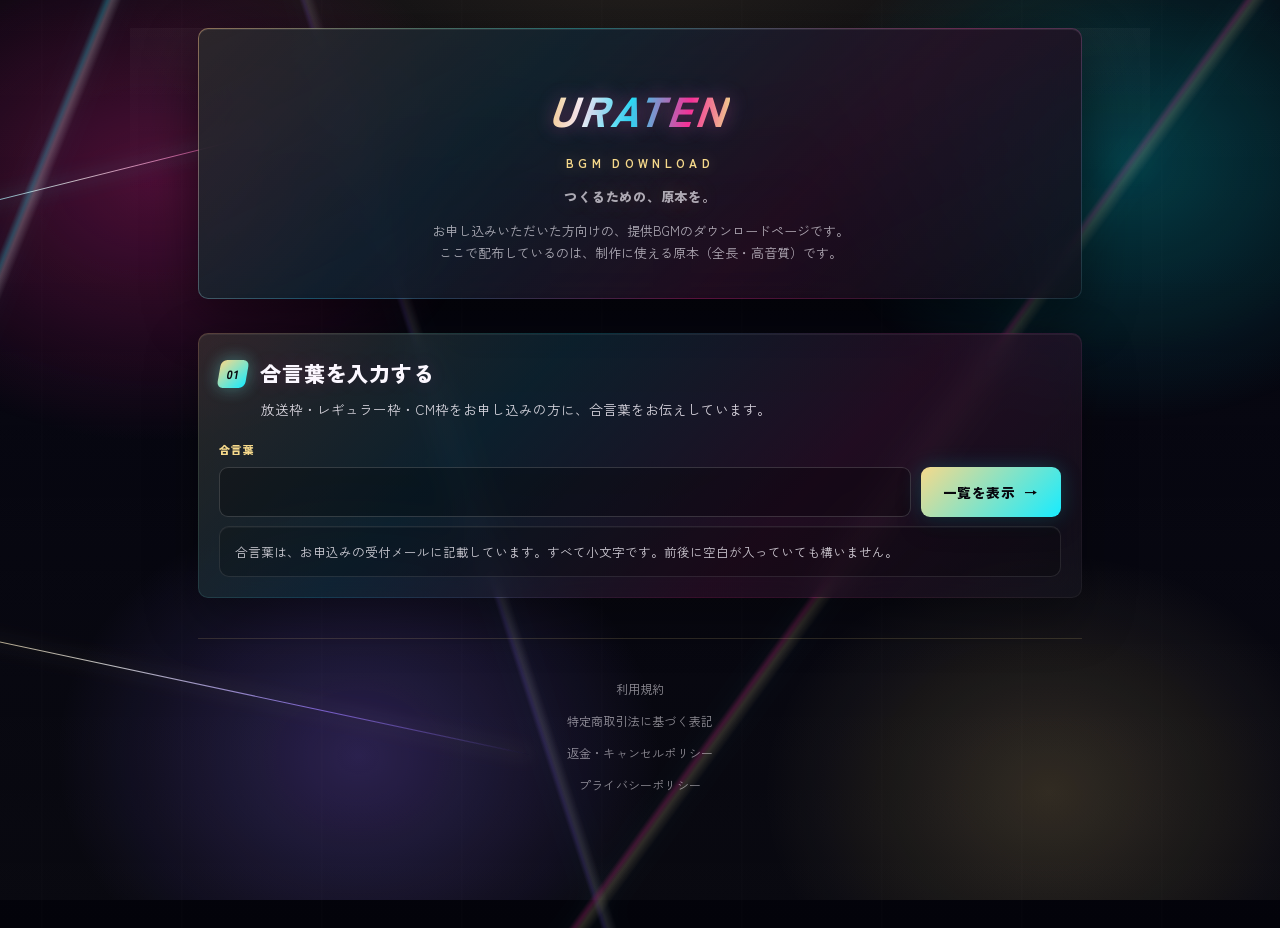
==== bgm-dl.html @ 4e3343b7 "BGMダウンロードページの追加" ====
<!DOCTYPE html>
<html lang="ja">
<head>
<meta charset="UTF-8">
<meta name="viewport" content="width=device-width, initial-scale=1.0">
<meta name="robots" content="noindex,nofollow">
<title>BGMダウンロード｜URATEN</title>
<meta name="description" content="URATENの放送枠・レギュラー枠・CM枠をお申し込みの方向けの、提供BGM原本のダウンロードページです。">
<link rel="preconnect" href="https://fonts.googleapis.com">
<link rel="preconnect" href="https://fonts.gstatic.com" crossorigin>
<link rel="stylesheet" href="https://fonts.googleapis.com/css2?family=Zen+Kaku+Gothic+New:wght@400;500;700;900&family=Noto+Sans+JP:wght@400;500;700;900&display=swap">
<link rel="stylesheet" href="./css/menu.css">
<link rel="stylesheet" href="./css/bgm.css">
</head>
<body>
<div class="lux-lines" aria-hidden="true"></div>
<div class="wrap">

  <div class="hero">
    <div class="logo">URATEN</div>
    <h1>BGM DOWNLOAD</h1>
    <p class="hero-catch">つくるための、原本を。</p>
    <p>お申し込みいただいた方向けの、提供BGMのダウンロードページです。<br>ここで配布しているのは、制作に使える原本（全長・高音質）です。</p>
  </div>

  <!-- ============ 01 合言葉 ============ -->
  <section class="group" id="gate">
    <div class="group-head"><div class="group-num">01</div><h2 class="group-title">合言葉を入力する</h2></div>
    <p class="group-sub">放送枠・レギュラー枠・CM枠をお申し込みの方に、合言葉をお伝えしています。</p>

    <form class="bgm-gate" id="bgmGate" novalidate>
      <label class="bgm-gate-label" for="bgmPass">合言葉</label>
      <div class="bgm-gate-row">
        <input class="bgm-gate-input" id="bgmPass" name="passphrase" type="text"
               autocapitalize="off" autocorrect="off" spellcheck="false" autocomplete="off"
               enterkeyhint="go" aria-describedby="bgmGateHelp">
        <button class="cta bgm-gate-btn" type="submit" id="bgmGateBtn">一覧を表示</button>
      </div>
      <p class="note" id="bgmGateHelp">合言葉は、お申込みの受付メールに記載しています。すべて小文字です。前後に空白が入っていても構いません。</p>
      <p class="bgm-gate-msg" id="bgmGateMsg" role="alert" hidden></p>
    </form>
  </section>

  <!-- ============ 02 BGMをダウンロードする ============ -->
  <section class="group" id="library" hidden>
    <div class="group-head"><div class="group-num">02</div><h2 class="group-title">BGMをダウンロードする</h2></div>
    <p class="group-sub">用途を選び、雰囲気とテンポで絞り込めます。左の再生ボタンで試聴、その隣のボタンで原本をダウンロードできます。</p>

    <div class="bgm-tabs" id="bgmTabs" role="tablist" aria-label="用途">
      <button type="button" class="bgm-tab is-on" role="tab" aria-selected="true" aria-controls="bgmList" data-category="cm">CM用</button>
      <button type="button" class="bgm-tab" role="tab" aria-selected="false" aria-controls="bgmList" data-category="talk">トーク用</button>
    </div>

    <div class="bgm-filter" id="bgmFilter"></div>

    <div class="bgm-bar">
      <p class="bgm-count" id="bgmCount">読み込み中です。</p>
      <button type="button" class="bgm-clear" id="bgmClear" hidden>絞り込みを解除</button>
    </div>

    <p class="bgm-excerpt" id="bgmExcerpt" hidden>トーク用の試聴は、約75秒の抜粋です。ダウンロードされる原本は全長です。</p>

    <div class="bgm-list" id="bgmList" role="tabpanel"></div>
    <p class="bgm-msg" id="bgmMsg">読み込み中です。</p>

    <div class="note flag">
      <b>提供BGMは、URATENでの放送に関わる制作にのみお使いいただけます。</b>再配布や、素材としての転売はできません。詳しくは<a href="./terms.html">利用規約</a>の「提供BGMの利用条件」をご確認ください。
    </div>
  </section>

  <footer>
    <div class="legal-links">
      <a href="./terms.html">利用規約</a>
      <a href="./tokushoho.html">特定商取引法に基づく表記</a>
      <a href="./refund.html">返金・キャンセルポリシー</a>
      <a href="./privacy.html">プライバシーポリシー</a>
    </div>
  </footer>
</div>
<script src="./js/bgm.js"></script>
<script src="./js/bgm-dl.js"></script>
<script>
  uratenBgmDl.init({
    /* ↓ デプロイした Worker のURL。末尾のスラッシュは付けない。
       未設定のままだとページ上にその旨が表示される。 */
    workerBase: 'https://uraten-bgm-dl.uraten-jp.workers.dev',
    dataUrl: './data/bgm.json',
    tagsUrl: './data/bgm-tags.json'
  });
</script>
</body>
</html>
---- css/menu.css ----
:root{
  --bg:#03030a; --bg2:#090914; --panel:#11111e; --panel2:#18172a;
  --line:rgba(255,255,255,.12); --ink:#fbf7ff; --dim:#a9a4c9;
  --pink:#ff2d95; --cyan:#17ecff; --lime:#d7ff5d; --violet:#8b6cff;
  --gold:#f6d98b; --rose:#ff6ab6; --glass:rgba(18,18,34,.62);
}
*{box-sizing:border-box;margin:0;padding:0}
html{scroll-behavior:smooth}
body{
  min-height:100vh;
  background:
    radial-gradient(900px 560px at 50% -10%,rgba(246,217,139,.14),transparent 62%),
    linear-gradient(180deg,#03030a 0%,#070711 46%,#03030a 100%);
  color:var(--ink);
  font-family:"Zen Kaku Gothic New","Noto Sans JP","Hiragino Kaku Gothic ProN","Yu Gothic",-apple-system,sans-serif;
  -webkit-font-smoothing:auto;
  line-height:1.7;
  padding:0 0 86px;
  overflow-x:hidden;
}
body::before{
  content:"";position:fixed;inset:0;z-index:0;pointer-events:none;opacity:.92;
  background:
    radial-gradient(44vw 34vw at 12% 20%,rgba(255,45,149,.30),transparent 60%),
    radial-gradient(42vw 34vw at 88% 18%,rgba(23,236,255,.25),transparent 60%),
    radial-gradient(38vw 32vw at 28% 84%,rgba(139,108,255,.28),transparent 62%),
    radial-gradient(36vw 30vw at 82% 88%,rgba(246,217,139,.18),transparent 62%),
    linear-gradient(180deg,rgba(255,255,255,.02),transparent 35%,rgba(255,255,255,.03));
  filter:saturate(1.15);
  animation:auroraShift 16s ease-in-out infinite alternate;
}
body::after{
  content:"";position:fixed;inset:-16%;z-index:0;pointer-events:none;opacity:.46;
  background:
    linear-gradient(112deg,transparent 0 18%,rgba(23,236,255,0) 18.35%,rgba(23,236,255,.58) 18.65%,rgba(255,255,255,.46) 18.85%,rgba(23,236,255,0) 19.3%,transparent 19.65% 100%),
    linear-gradient(126deg,transparent 0 62%,rgba(255,45,149,0) 62.1%,rgba(255,45,149,.48) 62.35%,rgba(246,217,139,.34) 62.58%,rgba(255,45,149,0) 63.05%,transparent 63.35% 100%),
    linear-gradient(72deg,transparent 0 42%,rgba(139,108,255,0) 42.25%,rgba(139,108,255,.36) 42.45%,rgba(255,255,255,.24) 42.62%,rgba(139,108,255,0) 43.05%,transparent 43.3% 100%),
    repeating-linear-gradient(90deg,rgba(255,255,255,.018) 0 1px,transparent 1px 140px);
  mix-blend-mode:screen;
  filter:blur(.22px) drop-shadow(0 0 10px rgba(23,236,255,.20));
  transform:translate3d(-2%,0,0) rotate(.001deg);
  animation:neonRunSlow 24s linear infinite;
}
.lux-lines{
  position:fixed;inset:0;z-index:0;pointer-events:none;overflow:hidden;opacity:.72;mix-blend-mode:screen
}
.lux-lines::before,
.lux-lines::after{
  content:"";position:absolute;width:56vw;height:1px;left:-22vw;top:20vh;
  background:linear-gradient(90deg,transparent,var(--cyan),#fff,var(--pink),transparent);
  box-shadow:0 0 16px var(--cyan),0 0 28px rgba(255,45,149,.34);
  transform:rotate(-14deg);
  animation:streakSlow 16s cubic-bezier(.55,0,.25,1) infinite;
}
.lux-lines::after{
  top:74vh;width:66vw;
  background:linear-gradient(90deg,transparent,var(--gold),#fff,var(--violet),transparent);
  animation-duration:22s;animation-delay:-5s;transform:rotate(12deg);
}
@keyframes auroraShift{0%{transform:translate3d(0,0,0) scale(1)}100%{transform:translate3d(0,-2%,0) scale(1.04)}}
@keyframes neonRunSlow{0%{background-position:-280px 0,340px 0,0 0,0 0}100%{background-position:620px 0,-720px 0,420px 0,220px 0}}
@keyframes streakSlow{0%{transform:translate3d(-30vw,0,0) rotate(-14deg);opacity:0}12%{opacity:.95}58%{opacity:.68}100%{transform:translate3d(138vw,0,0) rotate(-14deg);opacity:0}}
@keyframes goldPulse{0%,100%{box-shadow:0 0 18px rgba(246,217,139,.15),0 0 42px rgba(23,236,255,.08)}50%{box-shadow:0 0 26px rgba(246,217,139,.28),0 0 60px rgba(255,45,149,.12)}}
@keyframes panelSweep{0%,34%{transform:translateX(-55%)}72%,100%{transform:translateX(55%)}}

.wrap{
  position:relative;z-index:1;
  max-width:920px;margin:0 auto;padding:0 18px;
}
.wrap::before{
  content:"";position:absolute;inset:0 -50px 0;z-index:0;pointer-events:none;
  background:
    linear-gradient(90deg,transparent,rgba(246,217,139,.10),transparent) top/100% 1px no-repeat,
    linear-gradient(180deg,rgba(255,255,255,.035),transparent 22%);
  mask-image:linear-gradient(180deg,#000 0%,rgba(0,0,0,.72) 50%,transparent 100%);
}
.wrap>*{position:relative;z-index:1}

.hero{
  margin-top:28px;
  padding:44px 22px 34px;
  text-align:center;
  border:1px solid transparent;
  border-radius:10px;
  overflow:hidden;
  background:
    linear-gradient(155deg,rgba(17,17,30,.78),rgba(8,8,17,.72)) padding-box,
    linear-gradient(135deg,rgba(246,217,139,.46),rgba(23,236,255,.33),rgba(255,45,149,.34),rgba(255,255,255,.08)) border-box;
  box-shadow:0 18px 54px rgba(0,0,0,.46),inset 0 1px 0 rgba(255,255,255,.08);
  backdrop-filter:blur(18px) saturate(1.25);
  animation:goldPulse 8s ease-in-out infinite;
}
.hero::before{
  content:"";position:absolute;inset:-40% -10%;pointer-events:none;
  background:linear-gradient(108deg,transparent 0 42%,rgba(23,236,255,.0) 44%,rgba(23,236,255,.20) 45%,rgba(255,255,255,.24) 45.4%,rgba(255,45,149,.0) 47%,transparent 48% 100%);
  transform:translateX(-40%);
  animation:panelSweep 7.5s ease-in-out infinite;
  mix-blend-mode:screen;
}
.logo{
  position:relative;
  font-weight:900;font-size:42px;font-style:italic;letter-spacing:.08em;
  transform:skewX(-6deg);display:inline-block;
  text-shadow:0 0 18px rgba(255,45,149,.35),0 0 32px rgba(23,236,255,.18);
  background:linear-gradient(92deg,var(--gold) 0%,#fff 18%,var(--cyan) 45%,var(--pink) 78%,var(--gold) 100%);
  -webkit-background-clip:text;background-clip:text;color:transparent;
}
.hero h1{
  position:relative;
  font-size:12px;font-weight:700;letter-spacing:.36em;
  color:var(--gold);
  margin-top:9px;
  text-shadow:0 0 14px rgba(246,217,139,.30);
}
.hero p{
  position:relative;
  font-size:13px;color:rgba(251,247,255,.66);margin-top:13px;
}

.group{
  margin:34px 0 40px;
  padding:22px 20px 20px;
  border:1px solid transparent;
  border-radius:10px;
  background:
    linear-gradient(155deg,rgba(17,17,30,.55),rgba(8,8,17,.50)) padding-box,
    linear-gradient(135deg,rgba(246,217,139,.28),rgba(23,236,255,.20),rgba(255,45,149,.20),rgba(255,255,255,.07)) border-box;
  box-shadow:0 18px 52px rgba(0,0,0,.34),inset 0 1px 0 rgba(255,255,255,.06);
  backdrop-filter:blur(14px) saturate(1.18);
}
.group-head{display:flex;align-items:center;gap:13px;margin-bottom:5px}
.group-num{
  font-size:12px;font-weight:900;color:#07070e;
  width:28px;height:28px;border-radius:6px;display:grid;place-items:center;
  transform:skewX(-10deg);
  background:linear-gradient(135deg,var(--gold),var(--cyan));
  box-shadow:0 0 18px rgba(23,236,255,.30),0 0 18px rgba(246,217,139,.18);
}
.group-title{
  font-size:21px;font-weight:900;letter-spacing:.04em;
  text-shadow:0 0 20px rgba(255,45,149,.14);
}
.group-sub{
  font-size:12.5px;color:rgba(251,247,255,.84);
  margin:0 0 16px 42px;
}

.item{
  position:relative;
  border:1px solid transparent;
  border-radius:10px;
  background:
    linear-gradient(155deg,rgba(18,18,34,.72),rgba(8,8,17,.68)) padding-box,
    linear-gradient(135deg,rgba(246,217,139,.30),rgba(23,236,255,.18),rgba(255,45,149,.16),rgba(255,255,255,.06)) border-box;
  margin-bottom:11px;padding:16px 18px;
  display:flex;align-items:flex-start;justify-content:space-between;gap:16px;
  box-shadow:0 14px 38px rgba(0,0,0,.30),inset 0 1px 0 rgba(255,255,255,.055);
  overflow:hidden;
  transition:transform .18s,box-shadow .18s,filter .18s;
}
.item::before{
  content:"";position:absolute;left:0;top:0;bottom:0;width:3px;
  background:linear-gradient(180deg,var(--gold),var(--cyan),var(--pink));
  box-shadow:0 0 18px rgba(23,236,255,.48);
  opacity:.72;
}
.item:hover{
  transform:translateX(4px);
  box-shadow:0 20px 54px rgba(0,0,0,.45),0 0 32px rgba(23,236,255,.10);
  filter:brightness(1.05);
}
.item.accent{
  background:
    linear-gradient(155deg,rgba(20,16,34,.78),rgba(8,8,17,.70)) padding-box,
    linear-gradient(135deg,rgba(246,217,139,.52),rgba(255,45,149,.46),rgba(23,236,255,.24)) border-box;
}
.item.accent::before{background:linear-gradient(180deg,var(--gold),var(--pink));box-shadow:0 0 18px rgba(255,45,149,.48)}
.item.free{
  background:
    linear-gradient(155deg,rgba(16,25,23,.70),rgba(8,8,17,.68)) padding-box,
    linear-gradient(135deg,rgba(215,255,93,.34),rgba(246,217,139,.30),rgba(23,236,255,.18)) border-box;
}
.item.free::before{background:linear-gradient(180deg,var(--lime),var(--gold));box-shadow:0 0 18px rgba(215,255,93,.34)}

.item-main{flex:1;min-width:0;position:relative;z-index:1}
.item-name{font-size:16px;font-weight:700;display:flex;align-items:center;gap:9px;flex-wrap:wrap;letter-spacing:.01em}
.item-desc{font-size:12.5px;color:rgba(251,247,255,.84);margin-top:5px}
.item-desc b{color:var(--cyan)}

.tag{
  font-size:10px;font-weight:900;padding:3px 8px;border-radius:8px;letter-spacing:.08em;white-space:nowrap;
  background:rgba(255,255,255,.04);backdrop-filter:blur(8px);
}
.tag-free{background:rgba(215,255,93,.10);color:var(--gold);border:1px solid rgba(246,217,139,.38)}
.tag-paid{background:rgba(255,45,149,.14);color:var(--rose);border:1px solid rgba(255,45,149,.38)}
.tag-soon{background:rgba(139,108,255,.16);color:#c5baff;border:1px solid rgba(139,108,255,.4)}
.tag-hidden{background:rgba(255,255,255,.06);color:rgba(251,247,255,.58);border:1px solid rgba(255,255,255,.12)}
.tag-mvp{background:rgba(23,236,255,.12);color:var(--cyan);border:1px solid rgba(23,236,255,.36)}

.price{flex:none;text-align:right;min-width:124px;position:relative;z-index:1}
.price-main{
  font-size:23px;font-weight:900;font-variant-numeric:tabular-nums;line-height:1.12;
  color:var(--ink);
  text-shadow:0 0 22px rgba(246,217,139,.16);
}
.price-main small{font-size:12px;color:rgba(251,247,255,.54);font-weight:700;margin-left:1px}
.price-main.free{color:var(--lime);text-shadow:0 0 18px rgba(215,255,93,.22)}
.price-sub{font-size:11px;color:rgba(251,247,255,.74);margin-top:3px}
.price-reg{font-size:11px;color:rgba(251,247,255,.74);margin-top:4px;padding-top:4px;border-top:1px dashed rgba(255,255,255,.12)}
.price-reg b{color:var(--gold);font-weight:700}

.note{
  position:relative;
  font-size:11.5px;color:rgba(251,247,255,.80);
  background:rgba(0,0,0,.22);
  border:1px solid rgba(255,255,255,.10);
  border-radius:10px;
  padding:13px 15px;margin-top:9px;line-height:1.85;
  box-shadow:inset 0 1px 0 rgba(255,255,255,.04);
}
.note b{color:var(--cyan);font-weight:700}

.legend{
  display:flex;gap:14px;flex-wrap:wrap;justify-content:center;margin:30px 0 0;
  font-size:11px;color:rgba(251,247,255,.62);
}
.legend span{display:inline-flex;align-items:center;gap:6px}
.dot{width:9px;height:9px;border-radius:3px;box-shadow:0 0 12px currentColor}

footer{
  margin-top:40px;padding-top:22px;border-top:1px solid rgba(246,217,139,.15);
  font-size:11px;color:rgba(251,247,255,.45);text-align:center;line-height:2;
}
.legal-links{display:flex;flex-direction:column;align-items:center;gap:8px;margin-top:16px}
.legal-links a{font-size:11px;color:rgba(251,247,255,.55);text-decoration:none;letter-spacing:.02em}
.legal-links a:hover{color:var(--cyan);text-decoration:underline;text-underline-offset:3px}

@media(max-width:680px){
  body{padding-bottom:60px}
  .wrap{padding:0 14px}
  .hero{margin-top:18px;padding:36px 18px 28px}
  .logo{font-size:36px}
  .hero h1{font-size:11px;letter-spacing:.30em}
  .group{padding:18px 14px;margin:26px 0 34px}
  .group-title{font-size:19px}
  .group-sub{margin-left:0;margin-top:6px}
  .item{flex-direction:column;gap:10px;padding:15px 15px 14px}
  .price{align-self:flex-end;min-width:auto;text-align:right}
  .price-main{font-size:22px}
}


/* =========================================================
   URATEN MENU LIGHTWEIGHT PATCH
   TOPページ側の軽量化方針に合わせる
   PC: 背景ネオンラインは動かす
   SP: 背景/ぼかし/余分な動きを抑える
========================================================= */

/* 共通: メニュー表ページ内の大きなスイープ/パルスは停止 */
.hero{
  animation:none !important;
}
.hero::before{
  display:none !important;
}

/* PC: 背景ネオンラインはTOPと同じく動かす */
@media(min-width:761px){
  body::after{
    animation:neonRunSlow 24s linear infinite !important;
  }

  .lux-lines{
    display:block !important;
    opacity:.72 !important;
  }

  .lux-lines::before{
    width:56vw !important;
    height:1px !important;
    left:-22vw !important;
    top:20vh !important;
    transform:rotate(-14deg) !important;
    background:linear-gradient(90deg,transparent,var(--cyan),#fff,var(--pink),transparent) !important;
    background-size:auto !important;
    background-repeat:initial !important;
    background-position:initial !important;
    box-shadow:0 0 16px var(--cyan),0 0 28px rgba(255,45,149,.34) !important;
    animation:menuPcStreakA 16s cubic-bezier(.55,0,.25,1) infinite !important;
  }

  .lux-lines::after{
    width:66vw !important;
    height:1px !important;
    left:-24vw !important;
    top:74vh !important;
    transform:rotate(12deg) !important;
    background:linear-gradient(90deg,transparent,var(--gold),#fff,var(--violet),transparent) !important;
    background-size:auto !important;
    background-repeat:initial !important;
    background-position:initial !important;
    box-shadow:0 0 16px rgba(246,217,139,.55),0 0 28px rgba(139,108,255,.32) !important;
    animation:menuPcStreakB 22s cubic-bezier(.55,0,.25,1) -5s infinite !important;
  }
}

@keyframes menuPcStreakA{
  0%{transform:translate3d(-30vw,0,0) rotate(-14deg);opacity:0}
  12%{opacity:.95}
  58%{opacity:.68}
  100%{transform:translate3d(138vw,0,0) rotate(-14deg);opacity:0}
}

@keyframes menuPcStreakB{
  0%{transform:translate3d(-30vw,0,0) rotate(12deg);opacity:0}
  12%{opacity:.90}
  58%{opacity:.62}
  100%{transform:translate3d(138vw,0,0) rotate(12deg);opacity:0}
}

/* SP: TOPページ同様に描画負荷を落とす */
@media(max-width:760px){
  body{
    padding-bottom:60px;
  }

  body::before{
    animation:none !important;
    filter:none !important;
    opacity:.70;
  }

  body::after{
    animation:none !important;
    filter:none !important;
    opacity:.20;
  }

  .lux-lines{
    opacity:.32 !important;
  }

  .lux-lines::before,
  .lux-lines::after{
    animation:none !important;
    box-shadow:none !important;
    background:
      linear-gradient(90deg,transparent 0%,rgba(23,236,255,.22) 22%,rgba(255,255,255,.10) 50%,rgba(255,45,149,.18) 78%,transparent 100%) !important;
  }

  .lux-lines::after{
    background:
      linear-gradient(90deg,transparent 0%,rgba(246,217,139,.18) 22%,rgba(255,255,255,.09) 50%,rgba(139,108,255,.16) 78%,transparent 100%) !important;
  }

  .wrap::before{
    display:none !important;
  }

  .hero,
  .group,
  .item,
  .note,
  .tag{
    -webkit-backdrop-filter:none !important;
    backdrop-filter:none !important;
  }

  .hero,
  .group{
    background:
      linear-gradient(155deg,rgba(17,17,30,.94),rgba(8,8,17,.92)) padding-box,
      linear-gradient(135deg,rgba(246,217,139,.36),rgba(23,236,255,.22),rgba(255,45,149,.20),rgba(255,255,255,.06)) border-box !important;
  }

  .item{
    background:
      linear-gradient(155deg,rgba(18,18,34,.88),rgba(8,8,17,.86)) padding-box,
      linear-gradient(135deg,rgba(246,217,139,.24),rgba(23,236,255,.14),rgba(255,45,149,.12),rgba(255,255,255,.05)) border-box !important;
    box-shadow:0 10px 26px rgba(0,0,0,.32),inset 0 1px 0 rgba(255,255,255,.04) !important;
  }

  .hero,
  .group{
    box-shadow:0 12px 30px rgba(0,0,0,.34),inset 0 1px 0 rgba(255,255,255,.05) !important;
  }

  .item:hover{
    transform:none !important;
    filter:none !important;
    box-shadow:0 10px 26px rgba(0,0,0,.32),inset 0 1px 0 rgba(255,255,255,.04) !important;
  }

  .tag{
    background:rgba(255,255,255,.06);
  }

  .dot{
    box-shadow:none;
  }
}


/* =========================================================
   MOBILE HERO PULSE RESTORE
   スマホでもヒーロー枠のパルス演出だけON
========================================================= */
@media(max-width:760px){
  .hero{
    animation:goldPulse 8s ease-in-out infinite !important;
  }
}



/* =========================================================
   MENU 2026-08 改修分
   ヒーローのキャッチ／リード／箇条書き／強調ボックス／
   申込みボタン／申込みの流れ。
   背景・パネル・配色は既存のまま（このファイルの上部）。
========================================================= */

/* ---- ヒーロー ---- */
.hero-catch{
  position:relative;
  font-size:clamp(19px,5.2vw,26px);
  font-weight:900;letter-spacing:.06em;line-height:1.5;
  color:var(--ink);
  margin-top:16px;
  text-shadow:0 0 22px rgba(246,217,139,.26),0 0 34px rgba(255,45,149,.14);
}
.hero-catch + p{margin-top:14px}
.hero-tax{
  font-size:11.5px;letter-spacing:.06em;
  color:rgba(251,247,255,.52);
  margin-top:10px;
}

/* ---- セクション見出し・リード ---- */
.group-head .group-title{margin:0}
.group-sub{line-height:1.85}

/* ---- 箇条書き ---- */
.list{
  list-style:none;margin:20px 0 0;padding:0;
}
.list li{
  position:relative;
  padding-left:16px;margin-bottom:9px;
  font-size:12.5px;line-height:1.95;
  color:rgba(251,247,255,.86);
}
.list li:last-child{margin-bottom:0}
.list li::before{
  content:"";position:absolute;left:0;top:.92em;
  width:8px;height:1px;
  background:linear-gradient(90deg,var(--gold),var(--cyan));
  box-shadow:0 0 8px rgba(23,236,255,.45);
}
.list b{color:var(--cyan);font-weight:700}

/* ---- 強調ボックス（note の派生） ---- */
.note.flag{
  border-left:2px solid var(--gold);
  background:rgba(246,217,139,.06);
  color:rgba(251,247,255,.74);
  font-size:12px;
  margin-top:16px;
}
.note.flag b{color:var(--gold)}
.note.flag a{
  color:var(--cyan);text-decoration:none;
  border-bottom:1px solid rgba(23,236,255,.38);
}
.note.flag a:hover{color:var(--ink);border-bottom-color:var(--gold)}

/* ---- 申込みボタン ---- */
.cta-row{display:flex;flex-wrap:wrap;gap:10px;margin-top:22px}
.cta{
  display:inline-flex;align-items:center;gap:9px;
  padding:12px 22px;border-radius:9px;
  font-size:13.5px;font-weight:900;letter-spacing:.04em;
  text-decoration:none;color:#07070e;
  background:linear-gradient(135deg,var(--gold),var(--cyan));
  box-shadow:0 0 22px rgba(23,236,255,.20),0 10px 24px rgba(0,0,0,.30);
  transition:transform .18s,filter .18s,box-shadow .18s;
}
.cta::after{content:"→";font-weight:900;transition:transform .18s}
.cta:hover{transform:translateY(-1px);filter:brightness(1.06)}
.cta:hover::after{transform:translateX(3px)}
.cta.ghost{
  color:var(--ink);background:transparent;
  border:1px solid rgba(246,217,139,.42);
  box-shadow:none;
}
.cta.ghost:hover{background:rgba(246,217,139,.08)}
/* PC: 申込みボタンと同じ行の右端に、小さめの副ボタンとして置く
   （高さは flex の stretch で申込みボタンと揃う） */
@media(min-width:681px){
  .cta.mini{
    margin-left:auto;
    padding:8px 14px;
    font-size:12px;
    letter-spacing:.02em;
  }
}
/* スマホ・タブレット: 申込みボタンの下に、同じサイズで並べる */
@media(max-width:680px){
  .cta.mini{width:100%;justify-content:center}
}

/* ---- キーボードフォーカス ---- */
a:focus-visible,
.cta:focus-visible{
  outline:2px solid var(--cyan);
  outline-offset:3px;
  border-radius:9px;
}

/* ---- 申込みの流れ ---- */
.flow{list-style:none;counter-reset:step;margin:22px 0 0;padding:0}
.flow li{
  counter-increment:step;position:relative;
  margin-left:13px;padding:0 0 22px 40px;
  border-left:1px solid rgba(255,255,255,.12);
}
.flow li:last-child{border-left-color:transparent;padding-bottom:0}
.flow li::before{
  content:counter(step,decimal-leading-zero);
  position:absolute;left:-14px;top:-1px;
  width:27px;height:27px;border-radius:7px;
  display:grid;place-items:center;
  font-size:11px;font-weight:900;color:#07070e;
  transform:skewX(-10deg);
  background:linear-gradient(135deg,var(--gold),var(--cyan));
  box-shadow:0 0 16px rgba(23,236,255,.26);
}
.flow b{display:block;font-size:14.5px;font-weight:900;letter-spacing:.02em}
.flow span{
  display:block;margin-top:4px;
  font-size:12.5px;line-height:1.9;
  color:rgba(251,247,255,.62);
}

/* ---- 狭い画面（〜400px）---- */
@media(max-width:400px){
  .group{padding:16px 12px}
  .item{padding:14px 13px}
  .price-main{font-size:20px}
  .group-title{font-size:17.5px}
  .cta{width:100%;justify-content:center;padding:13px 16px}
  .flow li{padding-left:34px}
}

/* ---- モーション低減 ---- */
@media (prefers-reduced-motion: reduce){
  *,*::before,*::after{animation:none !important;transition:none !important}
  html{scroll-behavior:auto}
  .hero,
  .lux-lines,
  .lux-lines::before,
  .lux-lines::after,
  body::before,
  body::after{animation:none !important}
}

/* ---- 負荷低減 ---- */
.item{
  -webkit-backdrop-filter:none;
  backdrop-filter:none;
}

/* =========================================================
   MENU 2026-09 二層化コンポーネント
   .slot-rules  = 常時表示のルール（申込み可否を左右する条件）
   .slot-notes  = 折りたたみ（運用・細目）
   既存の .list / .note は 02〜08 で使用中のため残すこと。
========================================================= */

/* ---- 常時表示のルール ---- */
.slot-rules{
  margin:20px 0 0;
  font-size:13.5px;
  line-height:1.95;
  color:rgba(251,247,255,.88);
}
.slot-rules p{
  margin:0 0 .7em;
}
.slot-rules p:last-child{margin-bottom:0}
.slot-rules b{
  color:var(--cyan);
  font-weight:700;
  text-shadow:none;
}

/* ---- 折りたたみ ---- */
.slot-notes{
  margin:18px 0 0;
  border-top:1px solid var(--line);
  border-bottom:1px solid var(--line);
}
.slot-notes>summary{
  cursor:pointer;
  list-style:none;
  padding:13px 26px 13px 0;
  font-size:12.5px;
  font-weight:700;
  letter-spacing:.02em;
  color:rgba(251,247,255,.92);
  position:relative;
}
.slot-notes>summary::-webkit-details-marker{display:none}
.slot-notes>summary::after{
  content:"";
  position:absolute;right:6px;top:50%;
  width:7px;height:7px;
  border-right:1.5px solid var(--gold);
  border-bottom:1.5px solid var(--gold);
  transform:translateY(-70%) rotate(45deg);
  transition:transform .18s ease;
}
.slot-notes[open]>summary::after{
  transform:translateY(-20%) rotate(-135deg);
}
.slot-notes>summary:hover{color:var(--ink)}
.slot-notes>summary:focus-visible{
  outline:2px solid var(--cyan);
  outline-offset:3px;
  border-radius:6px;
}

.slot-notes dl{
  margin:0;
  padding:2px 0 18px;
  font-size:12.5px;
  line-height:1.9;
}
.slot-notes dt{
  font-weight:700;
  color:var(--gold);
  margin-top:1.2em;
  text-shadow:none;
}
.slot-notes dt:first-child{margin-top:0}
.slot-notes dd{
  margin:.3em 0 0;
  color:rgba(251,247,255,.82);
}

@media (prefers-reduced-motion: reduce){
  .slot-notes>summary::after{transition:none !important}
}

/* =========================================================
   MENU 2026-09 タイポグラフィ調整
   日本語本文の最小サイズ引き上げ／
   コントラストAA未満箇所の修正／小さい文字のグロー除去。
   配色・レイアウト・背景は変更しない。
========================================================= */

/* ---- 1. 日本語本文の下限を引き上げる ---- */
.item-desc,
.list li,
.group-sub,
.flow span{
  font-size:13.5px;
}
.note,
.hero-tax{
  font-size:12.5px;
}
.price-sub,
.price-reg,
footer,
.legal-links a{
  font-size:12px;
}

/* ---- 2. コントラストAA未満の箇所を修正 ---- */
/* 実測 4.33:1 → 基準未達。該当は footer のみ */
footer{
  color:rgba(251,247,255,.60);
}

/* ---- 3. 小さい文字のグローを外す ---- */
/* 見出し・ロゴのグローは残す */
.list b,
.note b,
.item-desc b,
.note.flag b{
  text-shadow:none;
}

/* =========================================================
   MENU 2026-09 日本語の折り返し調整
   最終行に1〜数文字だけ残る「中途半端な改行」を防ぐ。
   文節単位の折り返し／禁則の厳格化／最終行の孤立回避。
   font-size は変更しない。
   未対応ブラウザは各宣言を無視し、従来どおり折り返す。
========================================================= */
.group-sub,
.item-desc,
.list li,
.note,
.slot-rules p,
.slot-notes dt,
.slot-notes dd{
  word-break:auto-phrase;
  line-break:strict;
  text-wrap:pretty;
}

/* ---- 07「レギュラー枠の流れ」見出しの前に間隔 ---- */
/* .flow は margin-bottom を持たず、最後の li も padding-bottom:0 のため
   直後の h3 が詰まって見える。2つ目の流れの始まりを分ける */
.flow + h3.group-title{
  margin-top:36px;
}
---- css/bgm.css ----
/* =========================================================
   URATEN BGM 試聴ページ
   配色・パネル・タイポは css/menu.css の意匠と変数に従う。
   このファイルは menu.css のあとに読み込む前提。
   bgm.html と、後続の bgm-dl.html で共用する。
========================================================= */

/* ---- 用途の切替（CM用／トーク用）---- */
.bgm-tabs{display:flex;gap:8px;margin-top:18px}
.bgm-tab{
  flex:1 1 0;min-height:46px;padding:12px 14px;
  border-radius:9px;cursor:pointer;
  font-family:inherit;font-size:13px;font-weight:900;letter-spacing:.06em;
  color:rgba(251,247,255,.62);
  background:rgba(0,0,0,.24);
  border:1px solid rgba(255,255,255,.12);
  transition:color .18s,background .18s,box-shadow .18s;
}
.bgm-tab:hover{color:var(--ink)}
.bgm-tab.is-on{
  color:#07070e;border-color:transparent;
  background:linear-gradient(135deg,var(--gold),var(--cyan));
  box-shadow:0 0 20px rgba(23,236,255,.20);
}
.bgm-tab:focus-visible{outline:2px solid var(--cyan);outline-offset:3px}

/* ---- タグ絞り込み ---- */
.bgm-filter{margin-top:16px;display:flex;flex-direction:column;gap:11px}
.bgm-fgroup{display:flex;align-items:flex-start;gap:11px;flex-wrap:wrap}
.bgm-flabel{
  flex:none;min-width:44px;padding-top:8px;
  font-size:11px;font-weight:900;letter-spacing:.10em;color:var(--gold);
}
.bgm-fchips{flex:1 1 200px;display:flex;flex-wrap:wrap;gap:7px}
.bgm-chip-btn{
  min-height:36px;padding:7px 14px;border-radius:8px;cursor:pointer;
  font-family:inherit;font-size:12px;font-weight:700;letter-spacing:.04em;
  color:rgba(251,247,255,.68);
  background:rgba(255,255,255,.045);
  border:1px solid rgba(255,255,255,.14);
  transition:color .18s,background .18s,border-color .18s,box-shadow .18s;
}
.bgm-chip-btn:hover{color:var(--ink);border-color:rgba(255,255,255,.26)}
.bgm-chip-btn.is-on{
  color:var(--cyan);
  background:rgba(23,236,255,.12);
  border-color:rgba(23,236,255,.52);
  box-shadow:0 0 14px rgba(23,236,255,.16);
}
.bgm-chip-btn:focus-visible{outline:2px solid var(--cyan);outline-offset:3px}

/* ---- 件数表示・解除 ---- */
.bgm-bar{
  display:flex;align-items:center;justify-content:space-between;gap:12px;
  margin-top:16px;padding-top:13px;
  border-top:1px solid rgba(255,255,255,.10);
}
.bgm-count{
  font-size:12px;font-weight:700;letter-spacing:.04em;
  color:rgba(251,247,255,.62);font-variant-numeric:tabular-nums;
}
.bgm-count b{color:var(--ink);font-size:15px;font-weight:900;margin-right:1px}
.bgm-clear{
  flex:none;min-height:34px;padding:6px 13px;border-radius:8px;cursor:pointer;
  font-family:inherit;font-size:11.5px;font-weight:700;letter-spacing:.04em;
  color:rgba(251,247,255,.62);
  background:transparent;
  border:1px solid rgba(255,255,255,.16);
  transition:color .18s,border-color .18s;
}
.bgm-clear:hover{color:var(--gold);border-color:rgba(246,217,139,.42)}
.bgm-clear:focus-visible{outline:2px solid var(--cyan);outline-offset:3px}

.bgm-excerpt{
  margin-top:11px;font-size:11.5px;line-height:1.8;
  color:rgba(251,247,255,.56);
}

/* ---- 一覧 ---- */
.bgm-list{margin-top:13px;display:flex;flex-direction:column;gap:8px}
.bgm-row{
  display:flex;align-items:center;gap:12px;
  padding:10px 13px;border-radius:10px;
  border:1px solid rgba(255,255,255,.10);
  background:rgba(18,18,34,.66);
  transition:border-color .18s,box-shadow .18s;
}
.bgm-row.is-playing{
  border-color:rgba(23,236,255,.46);
  box-shadow:0 0 22px rgba(23,236,255,.12);
}
.bgm-play{
  flex:none;width:46px;height:46px;border-radius:9px;cursor:pointer;
  display:grid;place-items:center;
  font-family:inherit;font-size:14px;line-height:1;color:#07070e;
  background:linear-gradient(135deg,var(--gold),var(--cyan));
  border:1px solid transparent;
  box-shadow:0 6px 18px rgba(0,0,0,.28);
  transition:filter .18s,transform .18s;
}
.bgm-play:hover{filter:brightness(1.08)}
.bgm-play:active{transform:scale(.96)}
.bgm-play:focus-visible{outline:2px solid var(--cyan);outline-offset:3px}
.bgm-row.is-playing .bgm-play{background:linear-gradient(135deg,var(--pink),var(--violet));color:#fff}
.bgm-row.is-loading .bgm-play{
  background:rgba(255,255,255,.10);color:rgba(251,247,255,.72);
  border-color:rgba(255,255,255,.18);box-shadow:none;
  animation:bgmPulse 1.1s ease-in-out infinite;
}
@keyframes bgmPulse{0%,100%{opacity:.55}50%{opacity:1}}

.bgm-info{flex:1;min-width:0}
.bgm-name{
  font-size:13.5px;font-weight:700;letter-spacing:.02em;
  font-variant-numeric:tabular-nums;
  overflow-wrap:anywhere;
}
.bgm-chips{display:flex;flex-wrap:wrap;gap:6px;margin-top:5px}
.bgm-chip{
  font-size:10.5px;font-weight:700;letter-spacing:.05em;
  padding:2px 8px;border-radius:7px;white-space:nowrap;
  color:rgba(251,247,255,.62);
  background:rgba(255,255,255,.05);
  border:1px solid rgba(255,255,255,.11);
}
.bgm-state{
  display:block;margin-top:5px;
  font-size:11px;font-weight:700;letter-spacing:.04em;
  color:var(--cyan);
}
.bgm-state.is-error{color:var(--rose)}
.bgm-time{
  flex:none;font-size:12.5px;font-weight:700;
  font-variant-numeric:tabular-nums;
  color:rgba(251,247,255,.58);
}

.bgm-msg{
  margin-top:14px;font-size:12.5px;line-height:1.9;
  color:rgba(251,247,255,.60);
}
.bgm-msg.is-error{color:var(--rose)}

@media(max-width:400px){
  .bgm-tab{font-size:12px;letter-spacing:.04em}
  .bgm-flabel{min-width:100%;padding-top:0}
  .bgm-row{gap:10px;padding:9px 11px}
  .bgm-play{width:44px;height:44px}
  .bgm-name{font-size:13px}
}

/* =========================================================
   ここから下は bgm-dl.html（原本ダウンロード）専用。
   bgm.html には該当する要素がないため、試聴ページには影響しない。
========================================================= */

/* ---- 合言葉ゲート ---- */
.bgm-gate{margin-top:18px}
.bgm-gate-label{
  display:block;margin-bottom:8px;
  font-size:11px;font-weight:900;letter-spacing:.10em;color:var(--gold);
}
.bgm-gate-row{display:flex;flex-wrap:wrap;gap:10px}
.bgm-gate-input{
  flex:1 1 220px;min-width:0;min-height:48px;
  padding:12px 14px;border-radius:9px;
  font-family:inherit;letter-spacing:.02em;
  /* 16px 未満だと iOS Safari がフォーカス時に画面を拡大する */
  font-size:16px;
  color:var(--ink);
  background:rgba(0,0,0,.28);
  border:1px solid rgba(255,255,255,.16);
  transition:border-color .18s,box-shadow .18s;
}
.bgm-gate-input:focus{
  outline:none;
  border-color:rgba(23,236,255,.52);
  box-shadow:0 0 0 3px rgba(23,236,255,.14);
}
.bgm-gate-btn{flex:none;font-family:inherit;cursor:pointer;border:0}
.bgm-gate-btn:disabled{opacity:.6;cursor:default;transform:none;filter:none}
.bgm-gate-msg{
  margin-top:12px;
  font-size:12.5px;line-height:1.9;font-weight:700;
  color:var(--rose);
}
.bgm-gate-msg.is-ok{color:var(--cyan);font-weight:400}

/* ---- ダウンロードボタン（行内・再生ボタンの隣）---- */
.bgm-dl{
  flex:none;width:46px;height:46px;border-radius:9px;cursor:pointer;
  display:grid;place-items:center;
  font-family:inherit;font-size:15px;line-height:1;
  color:var(--gold);
  background:rgba(246,217,139,.10);
  border:1px solid rgba(246,217,139,.42);
  transition:background .18s,transform .18s,color .18s;
}
.bgm-dl:hover{background:rgba(246,217,139,.18)}
.bgm-dl:active{transform:scale(.96)}
.bgm-dl:focus-visible{outline:2px solid var(--cyan);outline-offset:3px}
.bgm-dl:disabled{cursor:default}
.bgm-dl.is-busy{
  color:rgba(251,247,255,.72);
  background:rgba(255,255,255,.10);
  border-color:rgba(255,255,255,.18);
  animation:bgmPulse 1.1s ease-in-out infinite;
}
/* 再生ボタンと隣り合うため、誤タップ防止に間隔を足す */
.bgm-play + .bgm-dl{margin-left:2px}

.bgm-dlstate{
  display:block;margin-top:5px;
  font-size:11px;font-weight:700;letter-spacing:.04em;
  color:var(--gold);
}
.bgm-dlstate.is-error{color:var(--rose)}

@media(max-width:400px){
  .bgm-dl{width:44px;height:44px}
  .bgm-play + .bgm-dl{margin-left:4px}
  .bgm-gate-btn{width:100%;justify-content:center}
}
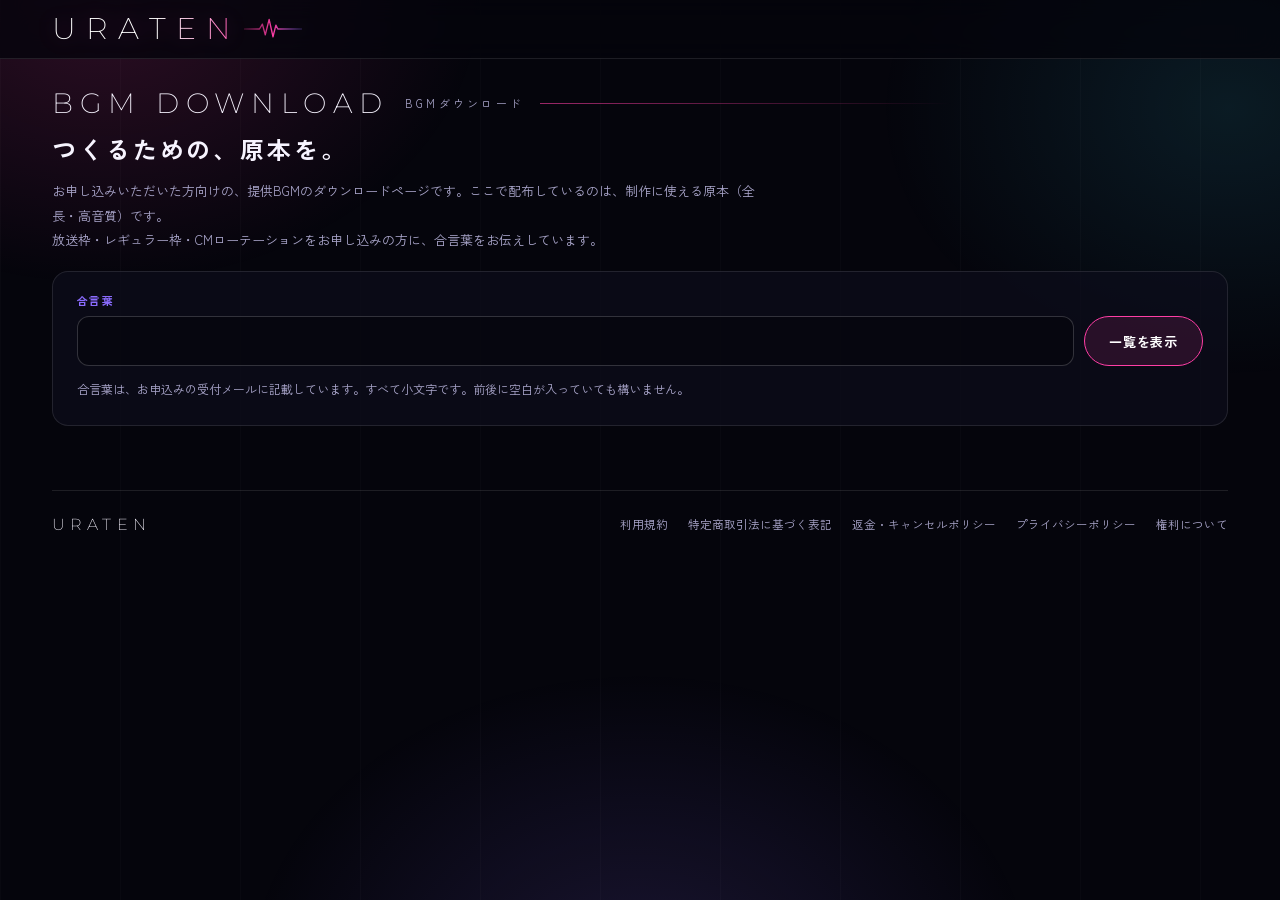
==== commit 3b46ff0c: "メニューを新メニュー（2026-10-21 原稿）に差し替え、BGM試聴・DLページも新デザインに - menu.html：料金一覧＋5つのくくり（載せる／イベント／流す／番組に出る／自分の番組を持つ" ====
--- a/bgm-dl.html
+++ b/bgm-dl.html
@@ -5,78 +5,95 @@
 <meta name="viewport" content="width=device-width, initial-scale=1.0">
 <meta name="robots" content="noindex,nofollow">
 <title>BGMダウンロード｜URATEN</title>
-<meta name="description" content="URATENの放送枠・レギュラー枠・CM枠をお申し込みの方向けの、提供BGM原本のダウンロードページです。">
+<meta name="description" content="URATENの放送枠・レギュラー枠・CMローテーションをお申し込みの方向けの、提供BGM原本のダウンロードページです。">
 <link rel="preconnect" href="https://fonts.googleapis.com">
 <link rel="preconnect" href="https://fonts.gstatic.com" crossorigin>
-<link rel="stylesheet" href="https://fonts.googleapis.com/css2?family=Zen+Kaku+Gothic+New:wght@400;500;700;900&family=Noto+Sans+JP:wght@400;500;700;900&display=swap">
-<link rel="stylesheet" href="./css/menu.css">
+<link rel="stylesheet" href="https://fonts.googleapis.com/css2?family=Montserrat:wght@200;300;500;600&family=Zen+Kaku+Gothic+New:wght@400;500;700&display=swap">
+<link rel="stylesheet" href="./css/base.css">
 <link rel="stylesheet" href="./css/bgm.css">
 </head>
 <body>
-<div class="lux-lines" aria-hidden="true"></div>
-<div class="wrap">
+<header class="hd">
+  <div class="hd-in">
+    <a class="logo" href="./index.html" aria-label="URATEN トップ">
+      <span class="logo-row">
+        <span class="logo-word">URATEN</span>
+        <svg class="logo-pulse" viewBox="0 0 60 22" fill="none" aria-hidden="true">
+          <defs><linearGradient id="pg" x1="0" x2="1"><stop offset="0" stop-color="#ff3ea5" stop-opacity=".2"/><stop offset=".5" stop-color="#ff3ea5"/><stop offset="1" stop-color="#8b6cff" stop-opacity=".2"/></linearGradient></defs>
+          <path d="M0 11h16l3-5 3 11 4-16 4 18 3-12 2 4h25" stroke="url(#pg)" stroke-width="1.4" stroke-linejoin="round"/>
+        </svg>
+      </span>
+    </a>
+  </div>
+</header>
 
-  <div class="hero">
-    <div class="logo">URATEN</div>
-    <h1>BGM DOWNLOAD</h1>
-    <p class="hero-catch">つくるための、原本を。</p>
-    <p>お申し込みいただいた方向けの、提供BGMのダウンロードページです。<br>ここで配布しているのは、制作に使える原本（全長・高音質）です。</p>
-  </div>
+<main class="wrap">
 
-  <!-- ============ 01 合言葉 ============ -->
-  <section class="group" id="gate">
-    <div class="group-head"><div class="group-num">01</div><h2 class="group-title">合言葉を入力する</h2></div>
-    <p class="group-sub">放送枠・レギュラー枠・CM枠をお申し込みの方に、合言葉をお伝えしています。</p>
+  <!-- ============ 合言葉 ============ -->
+  <section class="sec bgm-top" id="gate">
+    <div class="sec-head">
+      <h1 class="sec-title">BGM DOWNLOAD</h1>
+      <span class="sec-ja">BGMダウンロード</span>
+      <span class="sec-line"></span>
+    </div>
+    <p class="bgm-catch">つくるための、原本を。</p>
+    <p class="page-intro">お申し込みいただいた方向けの、提供BGMのダウンロードページです。ここで配布しているのは、制作に使える原本（全長・高音質）です。<br>放送枠・レギュラー枠・CMローテーションをお申し込みの方に、合言葉をお伝えしています。</p>
 
-    <form class="bgm-gate" id="bgmGate" novalidate>
+    <form class="bgm-panel bgm-gate" id="bgmGate" novalidate>
       <label class="bgm-gate-label" for="bgmPass">合言葉</label>
       <div class="bgm-gate-row">
         <input class="bgm-gate-input" id="bgmPass" name="passphrase" type="text"
                autocapitalize="off" autocorrect="off" spellcheck="false" autocomplete="off"
                enterkeyhint="go" aria-describedby="bgmGateHelp">
-        <button class="cta bgm-gate-btn" type="submit" id="bgmGateBtn">一覧を表示</button>
+        <button class="btn btn-push bgm-gate-btn" type="submit" id="bgmGateBtn">一覧を表示</button>
       </div>
-      <p class="note" id="bgmGateHelp">合言葉は、お申込みの受付メールに記載しています。すべて小文字です。前後に空白が入っていても構いません。</p>
+      <p class="bgm-gate-help" id="bgmGateHelp">合言葉は、お申込みの受付メールに記載しています。すべて小文字です。前後に空白が入っていても構いません。</p>
       <p class="bgm-gate-msg" id="bgmGateMsg" role="alert" hidden></p>
     </form>
   </section>
 
-  <!-- ============ 02 BGMをダウンロードする ============ -->
-  <section class="group" id="library" hidden>
-    <div class="group-head"><div class="group-num">02</div><h2 class="group-title">BGMをダウンロードする</h2></div>
-    <p class="group-sub">用途を選び、雰囲気とテンポで絞り込めます。左の再生ボタンで試聴、その隣のボタンで原本をダウンロードできます。</p>
+  <!-- ============ BGMをダウンロードする ============ -->
+  <section class="sec" id="library" aria-labelledby="libraryTitle" hidden>
+    <div class="sec-head">
+      <h2 class="sec-title" id="libraryTitle">LIBRARY</h2>
+      <span class="sec-ja">BGMをダウンロードする</span>
+      <span class="sec-line"></span>
+    </div>
+    <p class="page-intro">用途を選び、雰囲気とテンポで絞り込めます。左の再生ボタンで試聴、その隣のボタンで原本をダウンロードできます。</p>
 
-    <div class="bgm-tabs" id="bgmTabs" role="tablist" aria-label="用途">
-      <button type="button" class="bgm-tab is-on" role="tab" aria-selected="true" aria-controls="bgmList" data-category="cm">CM用</button>
-      <button type="button" class="bgm-tab" role="tab" aria-selected="false" aria-controls="bgmList" data-category="talk">トーク用</button>
+    <div class="bgm-panel">
+      <div class="bgm-tabs" id="bgmTabs" role="tablist" aria-label="用途">
+        <button type="button" class="bgm-tab is-on" role="tab" aria-selected="true" aria-controls="bgmList" data-category="cm">CM用</button>
+        <button type="button" class="bgm-tab" role="tab" aria-selected="false" aria-controls="bgmList" data-category="talk">トーク用</button>
+      </div>
+
+      <div class="bgm-filter" id="bgmFilter"></div>
+
+      <div class="bgm-bar">
+        <p class="bgm-count" id="bgmCount">読み込み中です。</p>
+        <button type="button" class="bgm-clear" id="bgmClear" hidden>絞り込みを解除</button>
+      </div>
+
+      <p class="bgm-excerpt" id="bgmExcerpt" hidden>トーク用の試聴は、約75秒の抜粋です。ダウンロードされる原本は全長です。</p>
+
+      <div class="bgm-list" id="bgmList" role="tabpanel"></div>
+      <p class="bgm-msg" id="bgmMsg">読み込み中です。</p>
     </div>
 
-    <div class="bgm-filter" id="bgmFilter"></div>
-
-    <div class="bgm-bar">
-      <p class="bgm-count" id="bgmCount">読み込み中です。</p>
-      <button type="button" class="bgm-clear" id="bgmClear" hidden>絞り込みを解除</button>
-    </div>
-
-    <p class="bgm-excerpt" id="bgmExcerpt" hidden>トーク用の試聴は、約75秒の抜粋です。ダウンロードされる原本は全長です。</p>
-
-    <div class="bgm-list" id="bgmList" role="tabpanel"></div>
-    <p class="bgm-msg" id="bgmMsg">読み込み中です。</p>
-
-    <div class="note flag">
-      <b>提供BGMは、URATENでの放送に関わる制作にのみお使いいただけます。</b>再配布や、素材としての転売はできません。詳しくは<a href="./terms.html">利用規約</a>の「提供BGMの利用条件」をご確認ください。
-    </div>
+    <p class="bgm-note"><b>提供BGMは、URATENでの放送に関わる制作にのみお使いいただけます。</b>再配布や、素材としての転売はできません。詳しくは<a href="./terms.html">利用規約</a>の「提供BGMの利用条件」をご確認ください。</p>
   </section>
 
-  <footer>
-    <div class="legal-links">
+  <footer class="ft">
+    <div class="ft-logo">URATEN</div>
+    <div class="ft-links">
       <a href="./terms.html">利用規約</a>
       <a href="./tokushoho.html">特定商取引法に基づく表記</a>
       <a href="./refund.html">返金・キャンセルポリシー</a>
       <a href="./privacy.html">プライバシーポリシー</a>
+      <a href="./rights.html">権利について</a>
     </div>
   </footer>
-</div>
+</main>
 <script src="./js/bgm.js"></script>
 <script src="./js/bgm-dl.js"></script>
 <script>
--- a/css/base.css
+++ b/css/base.css
@@ -0,0 +1,130 @@
+/* =========================================================
+   URATEN 全ページ共通スタイル
+   （index.html / calendar.html / schedule.html / menu.html / bgm.html / bgm-dl.html）
+
+   色の変数・リセット・背景・ヘッダー・セクション見出し・ボタン・フッター・下部タブ。
+   ページ系統ごとの CSS（style.css / menu.css / bgm.css）はこのあとに読み込む。
+   変更したら、読み込んでいる6ページすべてを確認する。
+========================================================= */
+:root{
+  --bg:#05050c; --bg2:#0a0a17; --panel:#0e0e1c; --panel2:#141427;
+  --line:rgba(255,255,255,.10); --line2:rgba(255,255,255,.18);
+  --ink:#f7f4ff; --dim:#aaa6cb; --mute:#6e6a92;
+  --pink:#ff3ea5; --violet:#8b6cff; --cyan:#3fe3ff;
+  --accent:var(--pink);
+  --gut:32px; --maxw:1240px;
+  --display:"Montserrat","Zen Kaku Gothic New",sans-serif;
+  --jp:"Zen Kaku Gothic New","Noto Sans JP","Hiragino Kaku Gothic ProN","Yu Gothic",-apple-system,sans-serif;
+}
+*{box-sizing:border-box;margin:0;padding:0}
+/* display を指定している部品にも hidden 属性を効かせる（無い項目は欄ごと出さない） */
+[hidden]{display:none !important}
+html{scroll-behavior:smooth}
+body{background:var(--bg);color:var(--ink);font-family:var(--jp);-webkit-font-smoothing:antialiased;overflow-x:hidden;min-height:100vh}
+/* 背景の光は静止画。常に動く演出は置かない（軽さ優先） */
+body::before{content:"";position:fixed;inset:0;z-index:0;pointer-events:none;
+  background:
+    radial-gradient(48vw 36vw at 8% 0%,rgba(255,62,165,.16),transparent 62%),
+    radial-gradient(44vw 34vw at 96% 12%,rgba(63,227,255,.10),transparent 62%),
+    radial-gradient(50vw 40vw at 50% 110%,rgba(139,108,255,.16),transparent 62%),
+    repeating-linear-gradient(90deg,rgba(255,255,255,.018) 0 1px,transparent 1px 120px)}
+a{color:inherit;text-decoration:none}
+button{font:inherit;color:inherit}
+:focus-visible{outline:2px solid var(--cyan);outline-offset:3px}
+
+/* ---------- ヘッダ ---------- */
+.hd{position:sticky;top:0;z-index:50;background:rgba(5,5,12,.78);backdrop-filter:blur(12px);-webkit-backdrop-filter:blur(12px);border-bottom:1px solid var(--line)}
+.hd-in{max-width:var(--maxw);margin:0 auto;padding:14px var(--gut);display:flex;align-items:center;gap:28px}
+.logo{display:flex;flex:none}
+.logo-row{display:flex;align-items:center;gap:6px}
+.logo-word{font-family:var(--display);font-weight:200;font-size:30px;line-height:1;letter-spacing:.34em;margin-right:-.34em;
+  background:linear-gradient(90deg,#fff 0%,#fff 55%,#ffb4dc 80%,var(--pink) 100%);-webkit-background-clip:text;background-clip:text;color:transparent;
+  filter:drop-shadow(0 0 10px rgba(255,62,165,.35))}
+.logo-pulse{width:58px;height:22px;flex:none;margin-left:8px}
+.gnav{display:flex;gap:6px;margin:0 auto}
+.gnav a{display:flex;flex-direction:column;align-items:center;gap:3px;padding:6px 16px;position:relative;color:var(--dim);transition:color .2s;cursor:pointer}
+.gnav a b{font-size:14px;font-weight:500;letter-spacing:.08em}
+.gnav a small{font-family:var(--display);font-size:8.5px;font-weight:500;letter-spacing:.22em}
+.gnav a:hover,.gnav a.is-active{color:var(--ink)}
+.gnav a.is-active::after{content:"";position:absolute;bottom:-4px;left:50%;width:4px;height:4px;border-radius:50%;background:var(--pink);box-shadow:0 0 8px var(--pink);transform:translateX(-50%)}
+.hd-side{display:flex;align-items:center;gap:10px;flex:none}
+.join{display:inline-flex;align-items:center;gap:8px;padding:9px 18px;border-radius:99px;font-size:13px;font-weight:700;letter-spacing:.06em;
+  border:1px solid rgba(255,62,165,.7);color:#fff;background:rgba(255,62,165,.10);box-shadow:0 0 18px rgba(255,62,165,.22),inset 0 0 12px rgba(255,62,165,.12);transition:.2s}
+.join:hover{background:rgba(255,62,165,.22)}
+.join svg{width:18px;height:18px;flex:none}
+.join--dc{border-color:rgba(88,101,242,.85);background:rgba(88,101,242,.14);box-shadow:0 0 18px rgba(88,101,242,.3),inset 0 0 12px rgba(88,101,242,.14)}
+.join--dc:hover{background:rgba(88,101,242,.28)}
+.menu-btn{display:none;flex-direction:column;align-items:center;gap:5px;background:none;border:none;cursor:pointer;padding:4px}
+.menu-btn i{display:block;width:28px;height:2px;background:#fff;border-radius:2px}
+.menu-btn small{font-family:var(--display);font-size:9px;letter-spacing:.2em;margin-top:2px}
+/* 三本線で開くメニュー（index.html は js/app.js、menu.html は js/menu.js の toggleMenu / closeMenu） */
+.drawer{display:none;border-top:1px solid var(--line);padding:8px var(--gut) 16px}
+.drawer.open{display:block}
+.drawer a{display:flex;justify-content:space-between;padding:13px 2px;border-bottom:1px solid var(--line);font-size:14px;color:var(--dim);cursor:pointer}
+.drawer a small{font-family:var(--display);font-size:10px;letter-spacing:.2em;color:var(--mute)}
+
+/* ---------- 共通の枠 ---------- */
+.wrap{position:relative;z-index:1;max-width:var(--maxw);margin:0 auto;padding:0 var(--gut) 80px}
+
+/* ---------- セクション見出し ---------- */
+.sec{margin-top:56px;scroll-margin-top:96px}
+.sec-head{display:flex;align-items:center;gap:16px;margin-bottom:18px}
+.sec-title{font-family:var(--display);font-weight:200;font-size:28px;letter-spacing:.24em;line-height:1}
+.sec-ja{font-size:11px;letter-spacing:.3em;color:var(--dim);white-space:nowrap}
+.sec-line{flex:1;height:1px;background:linear-gradient(90deg,var(--pink),transparent 60%);opacity:.6}
+.sec-more{font-family:var(--display);font-size:11px;font-weight:500;letter-spacing:.18em;color:var(--dim);white-space:nowrap}
+.sec-more:hover{color:#fff}
+.page-intro{font-size:13px;color:var(--dim);line-height:1.9;max-width:720px;margin-bottom:18px}
+
+/* ---------- ボタン ---------- */
+.btn{display:inline-flex;align-items:center;gap:8px;padding:11px 20px;border-radius:99px;font-size:13px;font-weight:700;letter-spacing:.06em;cursor:pointer}
+.btn-push{border:1.5px solid var(--pink);background:rgba(255,62,165,.12);color:#fff}
+.btn-push:hover{background:rgba(255,62,165,.24)}
+.btn-x{border:1.5px solid var(--line2);color:var(--dim)}
+.btn-x:hover{border-color:var(--cyan);color:var(--cyan)}
+
+/* ---------- フッタ ---------- */
+.ft{margin-top:64px;padding-top:24px;border-top:1px solid var(--line);display:flex;justify-content:space-between;align-items:center;gap:16px;flex-wrap:wrap}
+.ft-logo{font-family:var(--display);font-weight:200;letter-spacing:.34em;font-size:16px}
+.ft-links{display:flex;gap:6px 20px;flex-wrap:wrap;font-size:11.5px;color:var(--dim)}
+.ft-links a:hover{color:var(--cyan)}
+
+/* ---------- スマホ下部タブ（index.html・menu.html） ---------- */
+.tabbar{display:none}
+
+/* =========================================================
+   タブレット・スマホ
+========================================================= */
+@media (max-width:1240px){
+  .hd-in{gap:16px}
+  .logo-word{font-size:24px}
+  .logo-pulse{width:44px}
+  .gnav{gap:0}
+  .gnav a{padding:6px 10px}
+  .join{padding:8px 14px;font-size:12px}
+}
+@media (max-width:1040px){
+  .gnav,.hd-side{display:none}
+  .menu-btn{display:flex;margin-left:auto}
+}
+@media (max-width:860px){
+  :root{--gut:16px}
+  .hd-in{padding:12px var(--gut);gap:12px}
+  .logo-word{font-size:26px}
+  .logo-pulse{width:40px}
+
+  .sec{margin-top:40px}
+  .sec-title{font-size:22px;letter-spacing:.18em}
+  .ft{flex-direction:column;align-items:flex-start}
+
+  body.has-tabbar{padding-bottom:calc(68px + env(safe-area-inset-bottom))}
+  .tabbar{display:flex;position:fixed;left:0;right:0;bottom:0;z-index:70;padding:6px 6px calc(6px + env(safe-area-inset-bottom));
+    background:rgba(6,6,14,.92);backdrop-filter:blur(12px);-webkit-backdrop-filter:blur(12px);border-top:1px solid var(--line)}
+  .tabbar a{flex:1;display:flex;flex-direction:column;align-items:center;gap:4px;padding:6px 0;font-size:10px;letter-spacing:.06em;color:var(--mute);cursor:pointer}
+  .tabbar a svg{width:22px;height:22px;stroke:currentColor;fill:none;stroke-width:1.6}
+  .tabbar a.is-active{color:var(--pink)}
+  .tabbar a.is-active svg{filter:drop-shadow(0 0 6px rgba(255,62,165,.7))}
+}
+@media (prefers-reduced-motion:reduce){
+  *,*::before,*::after{animation-duration:.001ms !important;animation-iteration-count:1 !important;transition-duration:.001ms !important}
+}
--- a/css/bgm.css
+++ b/css/bgm.css
@@ -1,146 +1,140 @@
 /* =========================================================
-   URATEN BGM 試聴ページ
-   配色・パネル・タイポは css/menu.css の意匠と変数に従う。
-   このファイルは menu.css のあとに読み込む前提。
-   bgm.html と、後続の bgm-dl.html で共用する。
+   URATEN BGM ページ（bgm.html／bgm-dl.html で共用）
+   css/base.css（色の変数・ヘッダー・見出し・ボタン・フッター）のあとに読み込む。
+   一覧・絞り込み・試聴の部品（.bgm-*）は js/bgm.js、合言葉ゲートと DL ボタンは js/bgm-dl.js が組み立てる。
 ========================================================= */
 
+/* ---------- ページの枠 ---------- */
+.bgm-top{margin-top:30px}
+.bgm-catch{margin:-4px 0 12px;font-size:clamp(18px,2.2vw,24px);font-weight:700;letter-spacing:.12em;line-height:1.5}
+/* 一覧・ゲートを載せる板 */
+.bgm-panel{padding:20px 24px 24px;border-radius:16px;border:1px solid var(--line);background:rgba(14,14,28,.7)}
+
 /* ---- 用途の切替（CM用／トーク用）---- */
-.bgm-tabs{display:flex;gap:8px;margin-top:18px}
+.bgm-tabs{display:flex;gap:8px}
 .bgm-tab{
   flex:1 1 0;min-height:46px;padding:12px 14px;
-  border-radius:9px;cursor:pointer;
-  font-family:inherit;font-size:13px;font-weight:900;letter-spacing:.06em;
-  color:rgba(251,247,255,.62);
-  background:rgba(0,0,0,.24);
-  border:1px solid rgba(255,255,255,.12);
-  transition:color .18s,background .18s,box-shadow .18s;
-}
-.bgm-tab:hover{color:var(--ink)}
+  border-radius:99px;cursor:pointer;
+  font-family:inherit;font-size:13px;font-weight:700;letter-spacing:.08em;
+  color:var(--dim);
+  background:rgba(255,255,255,.03);
+  border:1px solid var(--line2);
+  transition:color .18s,background .18s,border-color .18s,box-shadow .18s;
+}
+.bgm-tab:hover{color:var(--ink);border-color:rgba(255,62,165,.6)}
 .bgm-tab.is-on{
-  color:#07070e;border-color:transparent;
-  background:linear-gradient(135deg,var(--gold),var(--cyan));
-  box-shadow:0 0 20px rgba(23,236,255,.20);
-}
-.bgm-tab:focus-visible{outline:2px solid var(--cyan);outline-offset:3px}
+  color:#fff;border-color:var(--pink);
+  background:rgba(255,62,165,.2);
+  box-shadow:0 0 16px rgba(255,62,165,.3);
+}
 
 /* ---- タグ絞り込み ---- */
 .bgm-filter{margin-top:16px;display:flex;flex-direction:column;gap:11px}
 .bgm-fgroup{display:flex;align-items:flex-start;gap:11px;flex-wrap:wrap}
 .bgm-flabel{
   flex:none;min-width:44px;padding-top:8px;
-  font-size:11px;font-weight:900;letter-spacing:.10em;color:var(--gold);
+  font-size:11px;font-weight:700;letter-spacing:.12em;color:var(--violet);
 }
 .bgm-fchips{flex:1 1 200px;display:flex;flex-wrap:wrap;gap:7px}
 .bgm-chip-btn{
-  min-height:36px;padding:7px 14px;border-radius:8px;cursor:pointer;
+  min-height:36px;padding:7px 14px;border-radius:99px;cursor:pointer;
   font-family:inherit;font-size:12px;font-weight:700;letter-spacing:.04em;
-  color:rgba(251,247,255,.68);
-  background:rgba(255,255,255,.045);
-  border:1px solid rgba(255,255,255,.14);
+  color:var(--dim);
+  background:rgba(255,255,255,.03);
+  border:1px solid var(--line2);
   transition:color .18s,background .18s,border-color .18s,box-shadow .18s;
 }
-.bgm-chip-btn:hover{color:var(--ink);border-color:rgba(255,255,255,.26)}
+.bgm-chip-btn:hover{color:var(--ink);border-color:rgba(255,255,255,.3)}
 .bgm-chip-btn.is-on{
   color:var(--cyan);
-  background:rgba(23,236,255,.12);
-  border-color:rgba(23,236,255,.52);
-  box-shadow:0 0 14px rgba(23,236,255,.16);
-}
-.bgm-chip-btn:focus-visible{outline:2px solid var(--cyan);outline-offset:3px}
+  background:rgba(63,227,255,.12);
+  border-color:rgba(63,227,255,.55);
+  box-shadow:0 0 14px rgba(63,227,255,.16);
+}
 
 /* ---- 件数表示・解除 ---- */
 .bgm-bar{
   display:flex;align-items:center;justify-content:space-between;gap:12px;
   margin-top:16px;padding-top:13px;
-  border-top:1px solid rgba(255,255,255,.10);
-}
-.bgm-count{
-  font-size:12px;font-weight:700;letter-spacing:.04em;
-  color:rgba(251,247,255,.62);font-variant-numeric:tabular-nums;
-}
-.bgm-count b{color:var(--ink);font-size:15px;font-weight:900;margin-right:1px}
+  border-top:1px solid var(--line);
+}
+.bgm-count{font-size:12px;font-weight:700;letter-spacing:.04em;color:var(--dim);font-variant-numeric:tabular-nums}
+.bgm-count b{color:var(--ink);font-family:var(--display);font-size:16px;font-weight:500;margin-right:2px}
 .bgm-clear{
-  flex:none;min-height:34px;padding:6px 13px;border-radius:8px;cursor:pointer;
+  flex:none;min-height:34px;padding:6px 14px;border-radius:99px;cursor:pointer;
   font-family:inherit;font-size:11.5px;font-weight:700;letter-spacing:.04em;
-  color:rgba(251,247,255,.62);
+  color:var(--dim);
   background:transparent;
-  border:1px solid rgba(255,255,255,.16);
+  border:1px solid var(--line2);
   transition:color .18s,border-color .18s;
 }
-.bgm-clear:hover{color:var(--gold);border-color:rgba(246,217,139,.42)}
-.bgm-clear:focus-visible{outline:2px solid var(--cyan);outline-offset:3px}
-
-.bgm-excerpt{
-  margin-top:11px;font-size:11.5px;line-height:1.8;
-  color:rgba(251,247,255,.56);
-}
+.bgm-clear:hover{color:var(--cyan);border-color:var(--cyan)}
+
+.bgm-excerpt{margin-top:11px;font-size:11.5px;line-height:1.8;color:var(--dim)}
 
 /* ---- 一覧 ---- */
 .bgm-list{margin-top:13px;display:flex;flex-direction:column;gap:8px}
 .bgm-row{
   display:flex;align-items:center;gap:12px;
-  padding:10px 13px;border-radius:10px;
-  border:1px solid rgba(255,255,255,.10);
-  background:rgba(18,18,34,.66);
+  padding:10px 14px;border-radius:12px;
+  border:1px solid var(--line);
+  background:rgba(5,5,12,.45);
   transition:border-color .18s,box-shadow .18s;
 }
 .bgm-row.is-playing{
-  border-color:rgba(23,236,255,.46);
-  box-shadow:0 0 22px rgba(23,236,255,.12);
+  border-color:rgba(255,62,165,.55);
+  box-shadow:0 0 22px rgba(255,62,165,.14);
 }
 .bgm-play{
-  flex:none;width:46px;height:46px;border-radius:9px;cursor:pointer;
+  flex:none;width:46px;height:46px;border-radius:50%;cursor:pointer;
   display:grid;place-items:center;
-  font-family:inherit;font-size:14px;line-height:1;color:#07070e;
-  background:linear-gradient(135deg,var(--gold),var(--cyan));
+  font-family:inherit;font-size:14px;line-height:1;color:#fff;
+  background:linear-gradient(135deg,var(--pink),var(--violet));
   border:1px solid transparent;
-  box-shadow:0 6px 18px rgba(0,0,0,.28);
+  box-shadow:0 0 16px rgba(255,62,165,.3);
   transition:filter .18s,transform .18s;
 }
-.bgm-play:hover{filter:brightness(1.08)}
+.bgm-play:hover{filter:brightness(1.1)}
 .bgm-play:active{transform:scale(.96)}
-.bgm-play:focus-visible{outline:2px solid var(--cyan);outline-offset:3px}
-.bgm-row.is-playing .bgm-play{background:linear-gradient(135deg,var(--pink),var(--violet));color:#fff}
+.bgm-row.is-playing .bgm-play{background:linear-gradient(135deg,var(--cyan),var(--violet));color:#05050c;box-shadow:0 0 16px rgba(63,227,255,.35)}
 .bgm-row.is-loading .bgm-play{
-  background:rgba(255,255,255,.10);color:rgba(251,247,255,.72);
-  border-color:rgba(255,255,255,.18);box-shadow:none;
+  background:rgba(255,255,255,.10);color:var(--dim);
+  border-color:var(--line2);box-shadow:none;
   animation:bgmPulse 1.1s ease-in-out infinite;
 }
 @keyframes bgmPulse{0%,100%{opacity:.55}50%{opacity:1}}
 
 .bgm-info{flex:1;min-width:0}
-.bgm-name{
-  font-size:13.5px;font-weight:700;letter-spacing:.02em;
-  font-variant-numeric:tabular-nums;
-  overflow-wrap:anywhere;
-}
+.bgm-name{font-size:13.5px;font-weight:700;letter-spacing:.02em;font-variant-numeric:tabular-nums;overflow-wrap:anywhere}
 .bgm-chips{display:flex;flex-wrap:wrap;gap:6px;margin-top:5px}
 .bgm-chip{
   font-size:10.5px;font-weight:700;letter-spacing:.05em;
-  padding:2px 8px;border-radius:7px;white-space:nowrap;
-  color:rgba(251,247,255,.62);
-  background:rgba(255,255,255,.05);
-  border:1px solid rgba(255,255,255,.11);
-}
-.bgm-state{
-  display:block;margin-top:5px;
-  font-size:11px;font-weight:700;letter-spacing:.04em;
-  color:var(--cyan);
-}
-.bgm-state.is-error{color:var(--rose)}
-.bgm-time{
-  flex:none;font-size:12.5px;font-weight:700;
-  font-variant-numeric:tabular-nums;
-  color:rgba(251,247,255,.58);
-}
-
-.bgm-msg{
-  margin-top:14px;font-size:12.5px;line-height:1.9;
-  color:rgba(251,247,255,.60);
-}
-.bgm-msg.is-error{color:var(--rose)}
-
+  padding:2px 9px;border-radius:99px;white-space:nowrap;
+  color:var(--dim);
+  background:rgba(255,255,255,.04);
+  border:1px solid var(--line);
+}
+.bgm-state{display:block;margin-top:5px;font-size:11px;font-weight:700;letter-spacing:.04em;color:var(--cyan)}
+.bgm-state.is-error{color:#ff8aa8}
+.bgm-time{flex:none;font-family:var(--display);font-size:13px;font-weight:500;font-variant-numeric:tabular-nums;color:var(--dim)}
+
+.bgm-msg{margin-top:14px;font-size:12.5px;line-height:1.9;color:var(--dim)}
+.bgm-msg.is-error{color:#ff8aa8}
+
+/* ---- お申込みについて・注意書き ---- */
+.bgm-notes{list-style:none;display:flex;flex-direction:column;gap:6px;padding:18px 24px;border-radius:16px;border:1px solid var(--line);background:rgba(14,14,28,.7)}
+.bgm-notes li{position:relative;padding-left:16px;font-size:13px;line-height:1.9}
+.bgm-notes li::before{content:"";position:absolute;left:2px;top:.8em;width:6px;height:6px;border-radius:50%;border:1px solid var(--violet)}
+.bgm-note{margin-top:14px;padding:12px 16px;border-radius:12px;border:1px dashed var(--line2);font-size:12.5px;line-height:1.9;color:var(--dim)}
+.bgm-note b{color:var(--ink)}
+.bgm-note a,.bgm-gate-help a{color:var(--cyan);text-decoration:underline;text-underline-offset:2px}
+.bgm-actions{display:flex;flex-wrap:wrap;gap:10px;margin-top:18px}
+
+@media(max-width:860px){
+  .bgm-top{margin-top:22px}
+  .bgm-panel{padding:16px 14px 18px}
+  .bgm-notes{padding:14px 18px}
+}
 @media(max-width:400px){
   .bgm-tab{font-size:12px;letter-spacing:.04em}
   .bgm-flabel{min-width:100%;padding-top:0}
@@ -155,69 +149,64 @@
 ========================================================= */
 
 /* ---- 合言葉ゲート ---- */
-.bgm-gate{margin-top:18px}
 .bgm-gate-label{
   display:block;margin-bottom:8px;
-  font-size:11px;font-weight:900;letter-spacing:.10em;color:var(--gold);
+  font-size:11px;font-weight:700;letter-spacing:.12em;color:var(--violet);
 }
 .bgm-gate-row{display:flex;flex-wrap:wrap;gap:10px}
 .bgm-gate-input{
   flex:1 1 220px;min-width:0;min-height:48px;
-  padding:12px 14px;border-radius:9px;
+  padding:12px 16px;border-radius:12px;
   font-family:inherit;letter-spacing:.02em;
   /* 16px 未満だと iOS Safari がフォーカス時に画面を拡大する */
   font-size:16px;
   color:var(--ink);
-  background:rgba(0,0,0,.28);
-  border:1px solid rgba(255,255,255,.16);
+  background:rgba(5,5,12,.6);
+  border:1px solid var(--line2);
   transition:border-color .18s,box-shadow .18s;
 }
 .bgm-gate-input:focus{
   outline:none;
-  border-color:rgba(23,236,255,.52);
-  box-shadow:0 0 0 3px rgba(23,236,255,.14);
-}
-.bgm-gate-btn{flex:none;font-family:inherit;cursor:pointer;border:0}
-.bgm-gate-btn:disabled{opacity:.6;cursor:default;transform:none;filter:none}
+  border-color:rgba(63,227,255,.55);
+  box-shadow:0 0 0 3px rgba(63,227,255,.14);
+}
+.bgm-gate-btn{flex:none;justify-content:center;min-height:48px;padding:0 24px;font-family:inherit}
+.bgm-gate-btn:disabled{opacity:.6;cursor:default}
+.bgm-gate-help{margin-top:12px;font-size:12px;line-height:1.9;color:var(--dim)}
 .bgm-gate-msg{
   margin-top:12px;
   font-size:12.5px;line-height:1.9;font-weight:700;
-  color:var(--rose);
+  color:#ff8aa8;
 }
 .bgm-gate-msg.is-ok{color:var(--cyan);font-weight:400}
 
 /* ---- ダウンロードボタン（行内・再生ボタンの隣）---- */
 .bgm-dl{
-  flex:none;width:46px;height:46px;border-radius:9px;cursor:pointer;
+  flex:none;width:46px;height:46px;border-radius:50%;cursor:pointer;
   display:grid;place-items:center;
   font-family:inherit;font-size:15px;line-height:1;
-  color:var(--gold);
-  background:rgba(246,217,139,.10);
-  border:1px solid rgba(246,217,139,.42);
+  color:var(--cyan);
+  background:rgba(63,227,255,.08);
+  border:1px solid rgba(63,227,255,.45);
   transition:background .18s,transform .18s,color .18s;
 }
-.bgm-dl:hover{background:rgba(246,217,139,.18)}
+.bgm-dl:hover{background:rgba(63,227,255,.18)}
 .bgm-dl:active{transform:scale(.96)}
-.bgm-dl:focus-visible{outline:2px solid var(--cyan);outline-offset:3px}
 .bgm-dl:disabled{cursor:default}
 .bgm-dl.is-busy{
-  color:rgba(251,247,255,.72);
+  color:var(--dim);
   background:rgba(255,255,255,.10);
-  border-color:rgba(255,255,255,.18);
+  border-color:var(--line2);
   animation:bgmPulse 1.1s ease-in-out infinite;
 }
 /* 再生ボタンと隣り合うため、誤タップ防止に間隔を足す */
 .bgm-play + .bgm-dl{margin-left:2px}
 
-.bgm-dlstate{
-  display:block;margin-top:5px;
-  font-size:11px;font-weight:700;letter-spacing:.04em;
-  color:var(--gold);
-}
-.bgm-dlstate.is-error{color:var(--rose)}
+.bgm-dlstate{display:block;margin-top:5px;font-size:11px;font-weight:700;letter-spacing:.04em;color:var(--cyan)}
+.bgm-dlstate.is-error{color:#ff8aa8}
 
 @media(max-width:400px){
   .bgm-dl{width:44px;height:44px}
   .bgm-play + .bgm-dl{margin-left:4px}
-  .bgm-gate-btn{width:100%;justify-content:center}
-}
+  .bgm-gate-btn{width:100%}
+}
